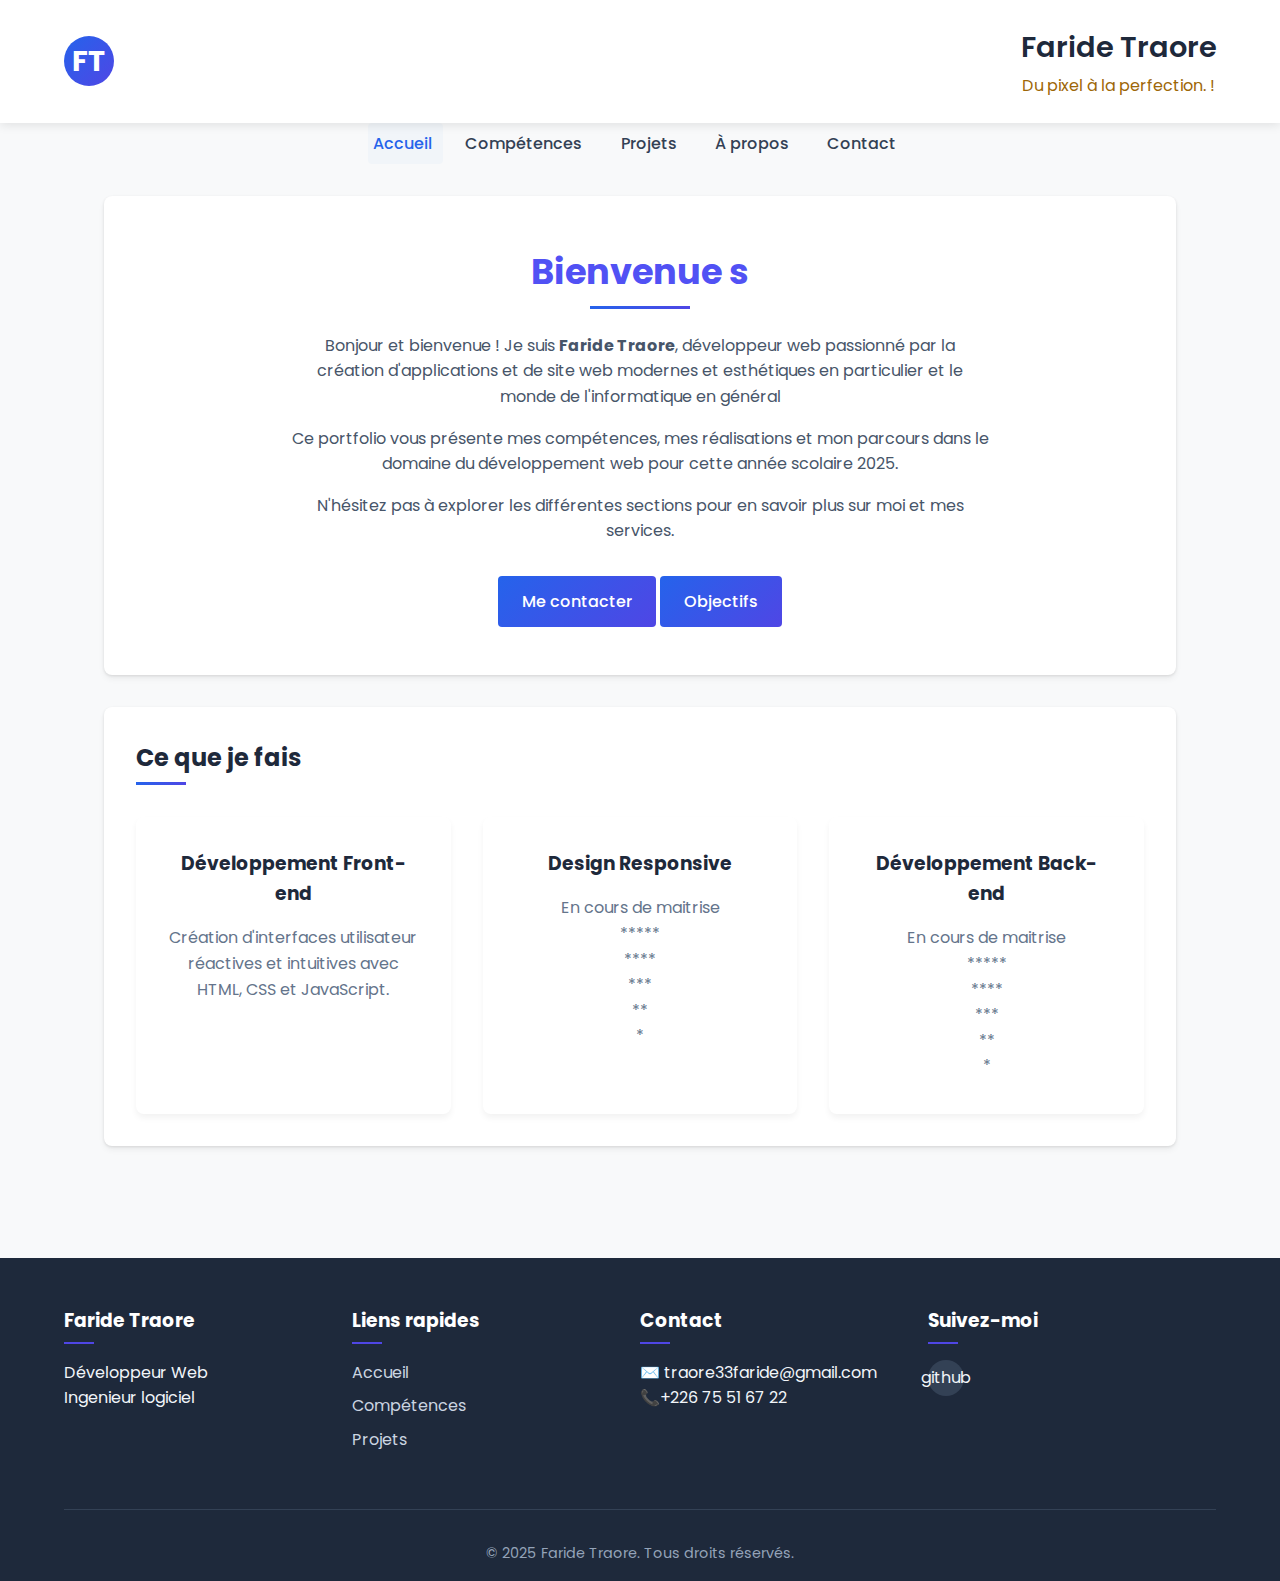
==== index.html @ 579b64ec "Add files via upload" ====
<!DOCTYPE html>
<html lang="fr">
<head>
    <meta charset="UTF-8">
    <meta name="viewport" content="width=device-width, initial-scale=1.0">
    <title>Portfolio | Faride Traore</title>
    <link rel="stylesheet" href="commun.css">
    <link rel="stylesheet" href="accueil.css">
</head>
<body>
    
    <header class="entete">
        <div class="logo">
            <span class="logo-texte">FT</span>
        </div>
        <div class="identite">
            <h1>Faride Traore</h1>
            <p class="slogan" style="color: rgb(157, 103, 8);">Du pixel à la perfection. !</p>
        </div>
        <div class="menu-bouton" id="menuBouton">
            <i class="fas fa-bars"></i>
        </div>
    </header>

   
    <nav class="navigation" id="menuNavigation">
        <ul>
            <li><a href="index.html" class="actif">Accueil</a></li>
            <li><a href="competences.html">Compétences</a></li>
            <li><a href="projets.html">Projets</a></li>
            <li><a href="a-propos.html">À propos</a></li>
            <li><a href="contact.html">Contact</a></li>
        </ul>
    </nav>

   
    <main>
        <section class="bienvenue section-encadree">
            <h2 id="texteAnime" style="color: rgb(81, 81, 244);"></h2>
            <p>Bonjour et bienvenue ! Je suis <strong>Faride Traore</strong>, développeur web passionné par la création d'applications et de site web modernes et esthétiques en particulier et le monde de l'informatique en général</p>
            <p>Ce portfolio vous présente mes compétences, mes réalisations et mon parcours dans le domaine du développement web pour cette année scolaire 2025.</p>
            <p>N'hésitez pas à explorer les différentes sections pour en savoir plus sur moi et mes services.</p>
            <a href="contact.html" class="bouton-principal">Me contacter</a>
            <a href="objectif.html" class="bouton-principal">Objectifs</a>
        </section>

        <section class="introduction section-encadree">
            <h2>Ce que je fais</h2>
            <div class="cartes-services">
                <div class="carte">
                    <i class="fas fa-laptop-code"></i>
                    <h3>Développement Front-end</h3>
                    <p>Création d'interfaces utilisateur réactives et intuitives avec HTML, CSS et JavaScript.</p>
                </div>
                <div class="carte">
                    <i class="fas fa-mobile-alt"></i>
                    <h3>Design Responsive</h3>
                    <p>En cours de maitrise</p>
                   
                    <p>*****</p>
                    <p>****</p>
                    <p>***</p>
                    <p>**</p>
                    <p>*</p>
                </div>
                <div class="carte">
                    <i class="fas fa-server"></i>
                    <h3>Développement Back-end</h3>
                    <p>En cours de maitrise</p>
                   
                    <p>*****</p>
                    <p>****</p>
                    <p>***</p>
                    <p>**</p>
                    <p>*</p>
                </div>
            </div>
        </section>
    </main>

   
    <footer>
        <div class="footer-contenu">
            <div class="footer-colonne">
                <h3>Faride Traore</h3>
                <p>Développeur Web</p>
                <p>Ingenieur logiciel</p>
            </div>
            <div class="footer-colonne">
                <h3>Liens rapides</h3>
                <ul>
                    <li><a href="index.html">Accueil</a></li>
                    <li><a href="competences.html">Compétences</a></li>
                    <li><a href="projets.html">Projets</a></li>
                </ul>
            </div>
            <div class="footer-colonne">
                <h3>Contact</h3>
                <p>✉️ traore33faride@gmail.com</p>
                <p>📞+226 75 51 67 22</p>
            </div>
            <div class="footer-colonne">
                <h3>Suivez-moi</h3>
                <div class="reseaux-sociaux">
                    <a href="https://github.com/faride33tra" >github</a>
                </div>
            </div>
        </div>
        <div class="mentions-legales">
            <p>&copy; 2025 Faride Traore. Tous droits réservés.</p>
        </div>
    </footer>

    <script>
        
        document.getElementById('menuBouton').addEventListener('click', function() {
            const menu = document.getElementById('menuNavigation');
            menu.classList.toggle('visible');
        });
    </script>
    <script>
       
        const texte = "Bienvenue sur mon portfolio";
        const texteAnime = document.getElementById('texteAnime');
        
        let index = 0;
        
        function afficherLettreParLettre() {
            if (index < texte.length) {
                texteAnime.innerHTML += texte.charAt(index);
                index++;
                setTimeout(afficherLettreParLettre, 60); 
            }
        }
        
        
        window.onload = afficherLettreParLettre;
        </script>
</body>
</html>
---- commun.css ----
/* Police de caractères */
@import url('https://fonts.googleapis.com/css2?family=Poppins:wght@300;400;500;600;700&display=swap');

/* Réinitialisation et styles de base */
* {
    margin: 0;
    padding: 0;
    box-sizing: border-box;
}

body {
    font-family: 'Poppins', sans-serif;
    line-height: 1.6;
    color: #333;
    background-color: #f8f9fa;
}

a {
    text-decoration: none;
    color: #2563eb;
    transition: color 0.3s ease;
}

a:hover {
    color: #1e40af;
}

ul {
    list-style: none;
}

/* En-tête */
.entete {
    display: flex;
    justify-content: space-between;
    align-items: center;
    padding: 1.5rem 5%;
    background-color: #ffffff;
    box-shadow: 0 2px 10px rgba(0, 0, 0, 0.1);
    position: relative;
}

.logo {
    display: flex;
    align-items: center;
}

.logo-texte {
    font-size: 1.8rem;
    font-weight: 700;
    background: linear-gradient(135deg, #2563eb, #4f46e5);
    color: white;
    width: 50px;
    height: 50px;
    border-radius: 50%;
    display: flex;
    align-items: center;
    justify-content: center;
}

.identite {
    text-align: center;
}

.identite h1 {
    font-size: 1.8rem;
    font-weight: 600;
    margin-bottom: 0.2rem;
    color: #1e293b;
}

.slogan {
    font-size: 1rem;
    color: #64748b;
    font-weight: 400;
}

.menu-bouton {
    font-size: 1.5rem;
    cursor: pointer;
    color: #334155;
    width: 50px;
    height: 50px;
    display: flex;
    align-items: center;
    justify-content: center;
    border-radius: 50%;
    transition: background-color 0.3s ease;
}

.menu-bouton:hover {
    background-color: #f1f5f9;
}

/* Navigation */
.navigation {
    background-color: #ffffff;
    box-shadow: 0 4px 6px rgba(0, 0, 0, 0.1);
    max-height: 0;
    overflow: hidden;
    transition: max-height 0.5s ease;
}

.navigation.visible {
    max-height: 300px;
}

.navigation ul {
    display: flex;
    flex-direction: column;
    width: 100%;
}

.navigation li {
    width: 100%;
}

.navigation a {
    display: block;
    padding: 1rem 5%;
    color: #334155;
    font-weight: 500;
    transition: all 0.3s ease;
    border-bottom: 1px solid #e2e8f0;
}

.navigation a:hover, .navigation a.actif {
    background-color: #f1f5f9;
    color: #2563eb;
    padding-left: 6%;
}

.navigation a.actif {
    border-left: 4px solid #2563eb;
}

/* Section principale */
main {
    padding: 2rem 5%;
    max-width: 1200px;
    margin: 0 auto;
}

.section-encadree {
    background-color: #ffffff;
    border-radius: 8px;
    box-shadow: 0 4px 6px rgba(0, 0, 0, 0.05), 0 1px 3px rgba(0, 0, 0, 0.1);
    padding: 2rem;
    margin-bottom: 2rem;
    transition: transform 0.3s ease, box-shadow 0.3s ease;
}

.section-encadree:hover {
    transform: translateY(-5px);
    box-shadow: 0 10px 15px rgba(0, 0, 0, 0.05), 0 4px 6px rgba(0, 0, 0, 0.05);
}

h2 {
    color: #1e293b;
    margin-bottom: 1.5rem;
    position: relative;
    padding-bottom: 0.5rem;
}

h2::after {
    content: '';
    position: absolute;
    bottom: 0;
    left: 0;
    width: 50px;
    height: 3px;
    background: linear-gradient(90deg, #2563eb, #4f46e5);
}

/* Boutons */
.bouton-principal {
    display: inline-block;
    background: linear-gradient(135deg, #2563eb, #4f46e5);
    color: white;
    padding: 0.8rem 1.5rem;
    border-radius: 4px;
    font-weight: 500;
    margin-top: 1rem;
    transition: transform 0.3s ease, box-shadow 0.3s ease;
}

.bouton-principal:hover {
    color: white;
    transform: translateY(-2px);
    box-shadow: 0 4px 8px rgba(0, 0, 0, 0.1);
}

/* Pied de page */
footer {
    background-color: #1e293b;
    color: #f1f5f9;
    padding: 3rem 5% 1rem;
    margin-top: 3rem;
}

.footer-contenu {
    display: flex;
    flex-wrap: wrap;
    justify-content: space-between;
    max-width: 1200px;
    margin: 0 auto;
}

.footer-colonne {
    flex: 1;
    min-width: 200px;
    margin-bottom: 2rem;
    padding-right: 1rem;
}

.footer-colonne h3 {
    color: #ffffff;
    margin-bottom: 1rem;
    position: relative;
    padding-bottom: 0.5rem;
}

.footer-colonne h3::after {
    content: '';
    position: absolute;
    bottom: 0;
    left: 0;
    width: 30px;
    height: 2px;
    background: #4f46e5;
}

.footer-colonne a {
    color: #cbd5e1;
    display: block;
    margin-bottom: 0.5rem;
    transition: color 0.3s ease;
}

.footer-colonne a:hover {
    color: #ffffff;
}

.reseaux-sociaux {
    display: flex;
    gap: 1rem;
    margin-top: 0.5rem;
}

.reseaux-sociaux a {
    display: flex;
    align-items: center;
    justify-content: center;
    width: 36px;
    height: 36px;
    background-color: #334155;
    border-radius: 50%;
    color: #f1f5f9;
    transition: background-color 0.3s ease, transform 0.3s ease;
}

.reseaux-sociaux a:hover {
    background-color: #4f46e5;
    transform: translateY(-3px);
}

.mentions-legales {
    text-align: center;
    padding-top: 2rem;
    margin-top: 1rem;
    border-top: 1px solid #334155;
    font-size: 0.9rem;
    color: #94a3b8;
}

/* Responsive */
@media (min-width: 768px) {
    .navigation {
        max-height: none;
        box-shadow: none;
        background-color: transparent;
    }
    
    .navigation ul {
        flex-direction: row;
        justify-content: center;
    }
    
    .navigation li {
        width: auto;
    }
    
    .navigation a {
        padding: 0.5rem 1rem;
        margin: 0 0.2rem;
        border-bottom: none;
        border-radius: 4px;
    }
    
    .navigation a.actif {
        border-left: none;
        background-color: #f1f5f9;
    }
    
    .menu-bouton {
        display: none;
    }
}
---- accueil.css ----
/* Styles spécifiques à la page d'accueil */

.bienvenue {
    text-align: center;
    padding: 3rem 2rem;
    background-color: #ffffff;
    background-image: linear-gradient(rgba(255, 255, 255, 0.9), rgba(255, 255, 255, 0.9)), 
                      url('https://via.placeholder.com/1200x600');
    background-size: cover;
    background-position: center;
}

.bienvenue h2 {
    font-size: 2.2rem;
    margin-bottom: 1.5rem;
}

.bienvenue h2::after {
    left: 50%;
    transform: translateX(-50%);
    width: 100px;
}

.bienvenue p {
    max-width: 700px;
    margin: 0 auto 1rem;
    color: #475569;
}

.cartes-services {
    display: flex;
    flex-wrap: wrap;
    justify-content: center;
    gap: 2rem;
    margin-top: 2rem;
}

.carte {
    background-color: #ffffff;
    border-radius: 8px;
    box-shadow: 0 4px 6px rgba(0, 0, 0, 0.05);
    padding: 2rem;
    text-align: center;
    flex: 1;
    min-width: 250px;
    max-width: 350px;
    transition: transform 0.3s ease, box-shadow 0.3s ease;
    border-bottom: 3px solid transparent;
}

.carte:hover {
    transform: translateY(-10px);
    box-shadow: 0 10px 20px rgba(0, 0, 0, 0.1);
    border-bottom: 3px solid #2563eb;
}

.carte i {
    font-size: 2.5rem;
    color: #2563eb;
    margin-bottom: 1.5rem;
}

.carte h3 {
    margin-bottom: 1rem;
    color: #1e293b;
}

.carte p {
    color: #64748b;
}

@media (max-width: 768px) {
    .bienvenue {
        padding: 2rem 1rem;
    }
    
    .bienvenue h2 {
        font-size: 1.8rem;
    }
    
    .carte {
        min-width: 100%;
    }
}
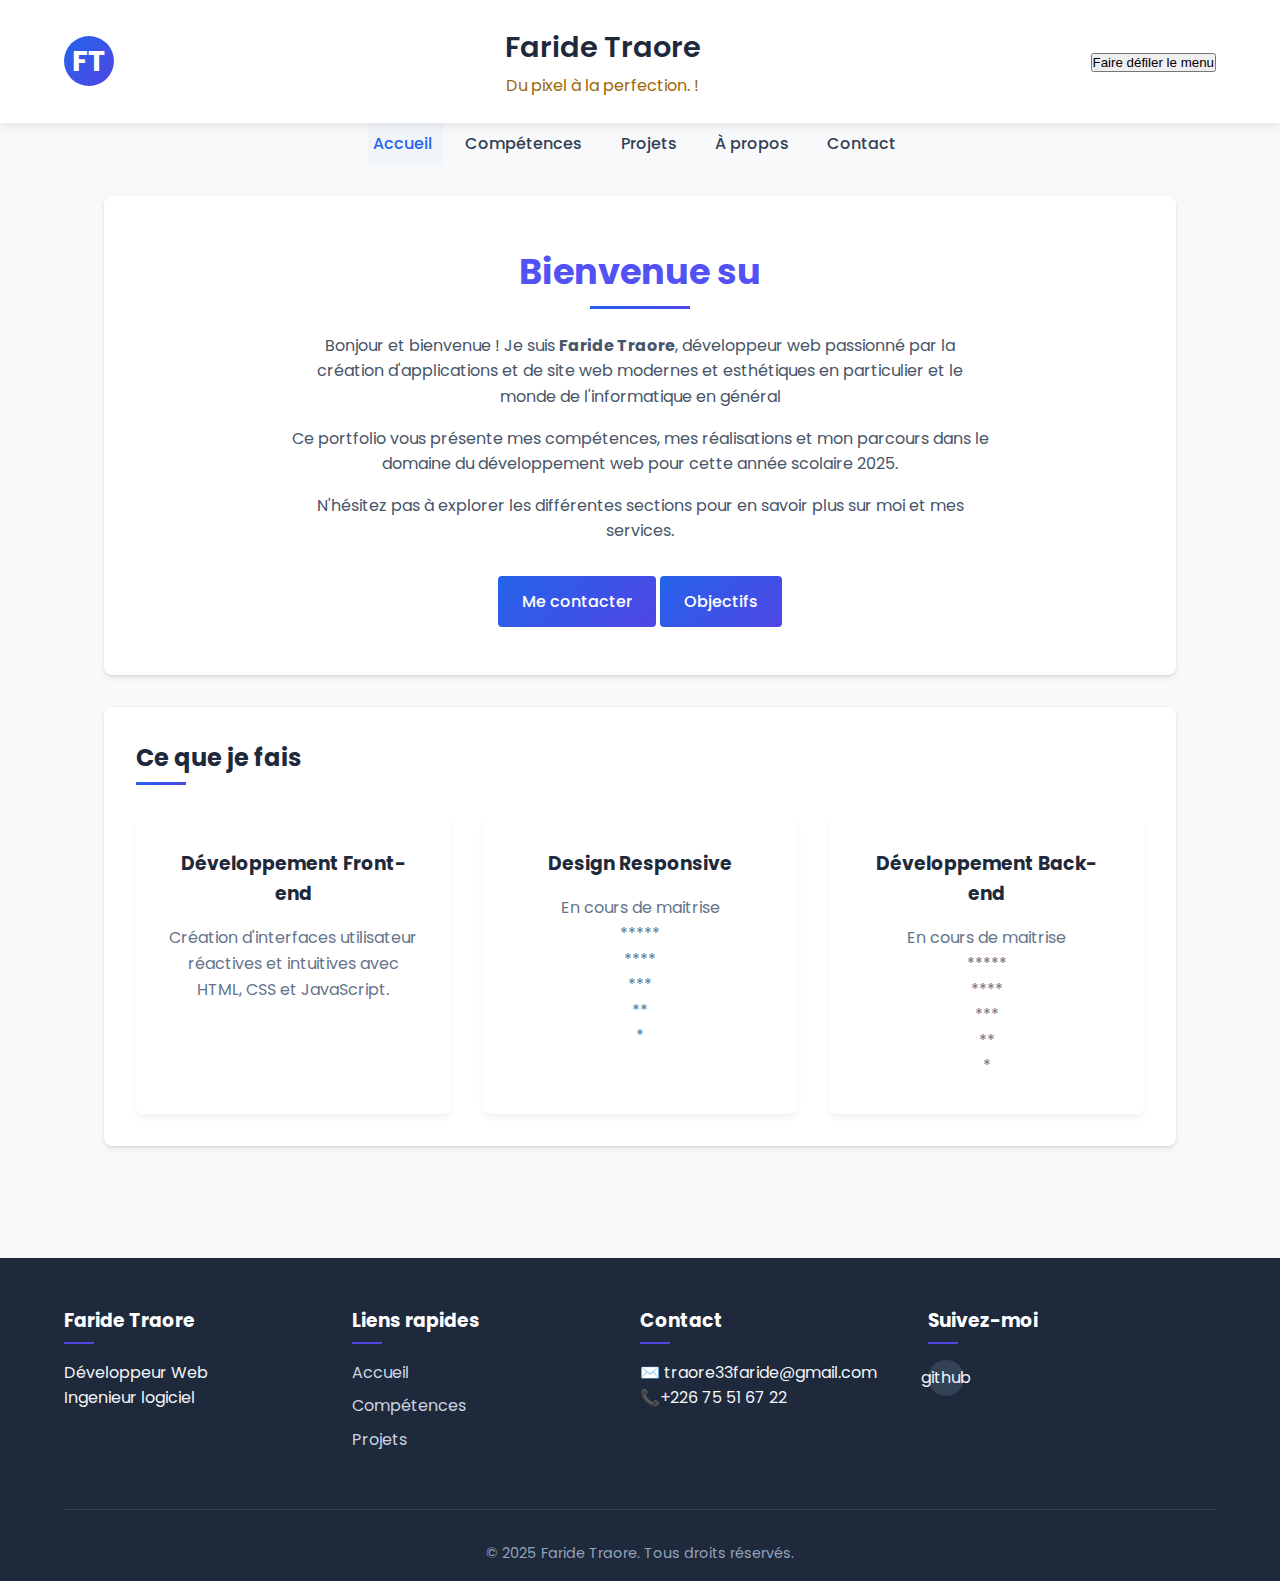
==== commit 08bb60e4: "Update index.html" ====
--- a/index.html
+++ b/index.html
@@ -18,8 +18,11 @@
             <p class="slogan" style="color: rgb(157, 103, 8);">Du pixel à la perfection. !</p>
         </div>
         <div class="menu-bouton" id="menuBouton">
-            <i class="fas fa-bars"></i>
+            <i class="fas fa-bars">===</i>
         </div>
+        <div class="menu-defilement">
+        <button id="scrollMenuButton">Faire défiler le menu</button>
+    </div>
     </header>
 
    
@@ -119,6 +122,13 @@
         });
     </script>
     <script>
+    // Fonction pour faire défiler le menu
+    document.getElementById('scrollMenuButton').addEventListener('click', function () {
+        const menu = document.getElementById('menuNavigation');
+        menu.scrollIntoView({ behavior: 'smooth' });
+    });
+</script>
+    <script>
        
         const texte = "Bienvenue sur mon portfolio";
         const texteAnime = document.getElementById('texteAnime');
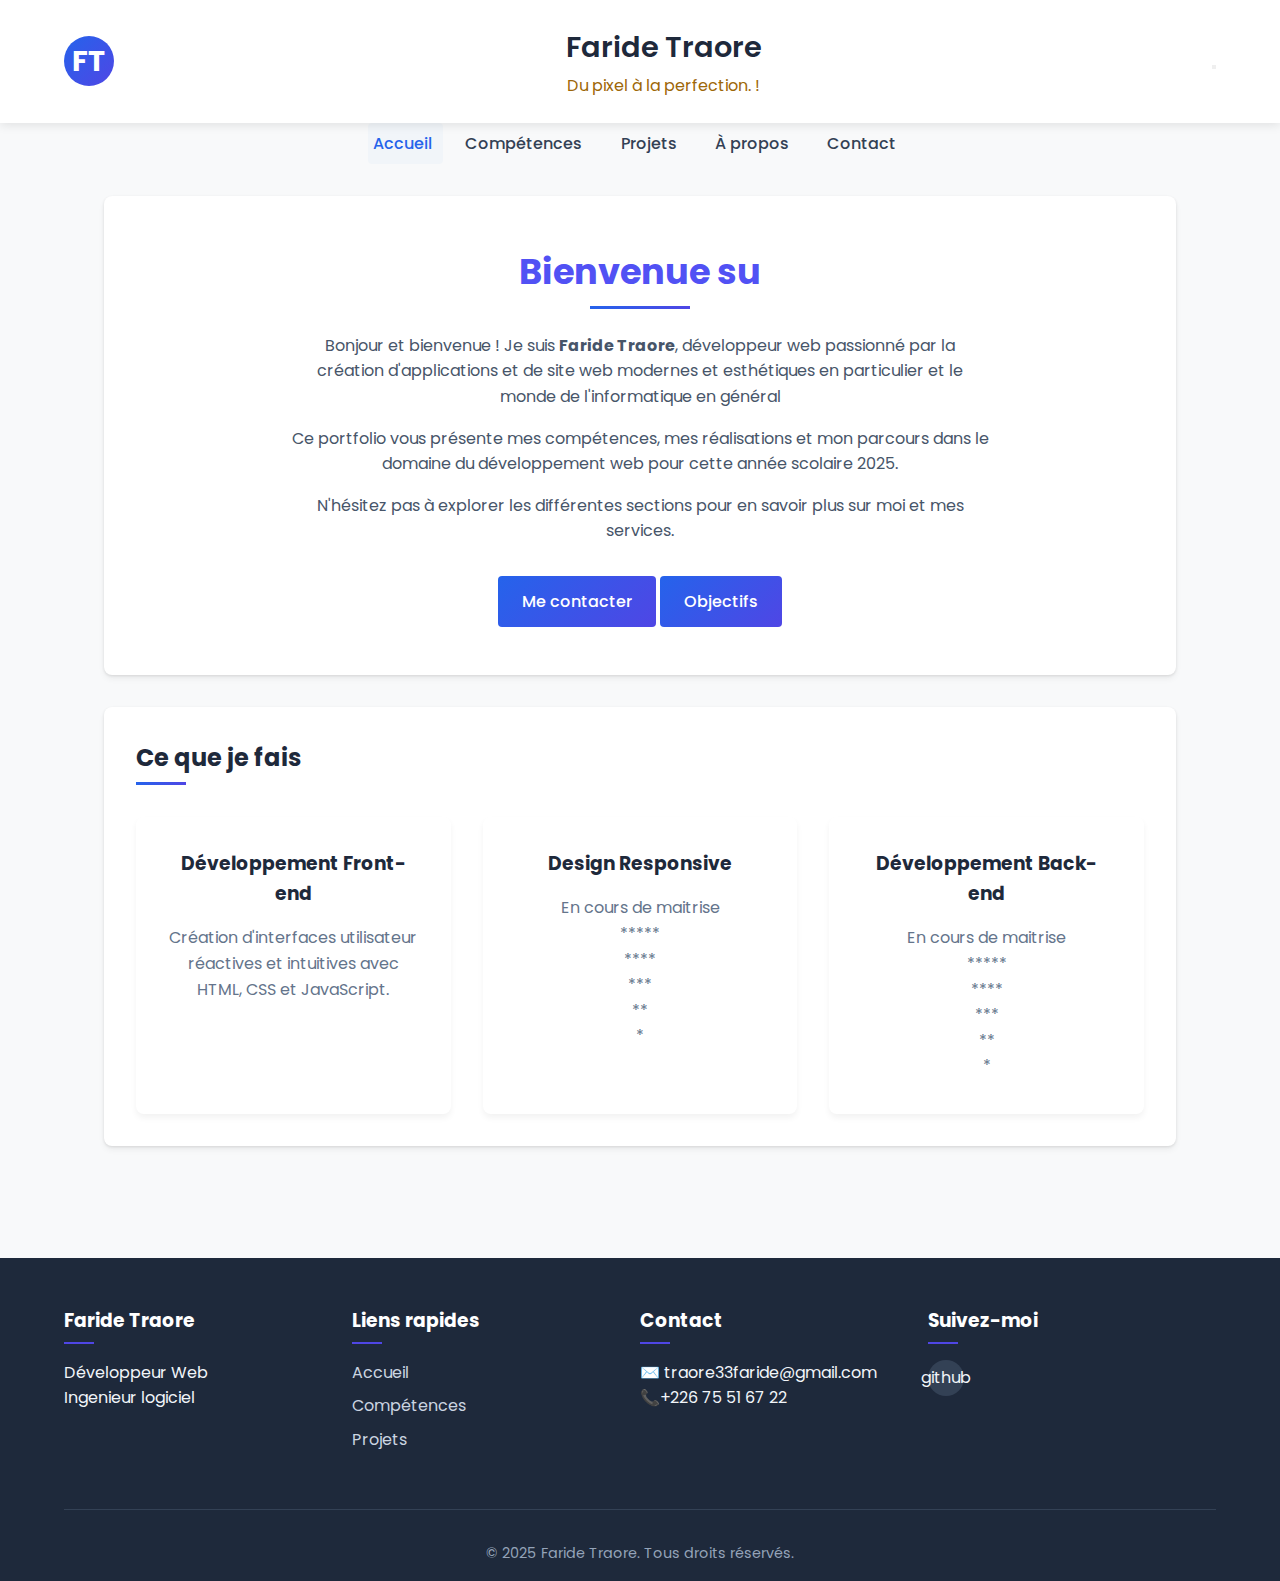
==== commit 2e894f44: "Update index.html" ====
--- a/index.html
+++ b/index.html
@@ -18,10 +18,10 @@
             <p class="slogan" style="color: rgb(157, 103, 8);">Du pixel à la perfection. !</p>
         </div>
         <div class="menu-bouton" id="menuBouton">
-            <i class="fas fa-bars">===</i>
+            <i class="fas fa-bars">Menu</i>
         </div>
         <div class="menu-defilement">
-        <button id="scrollMenuButton">Faire défiler le menu</button>
+        <button id="scrollMenuButton"></button>
     </div>
     </header>
 
